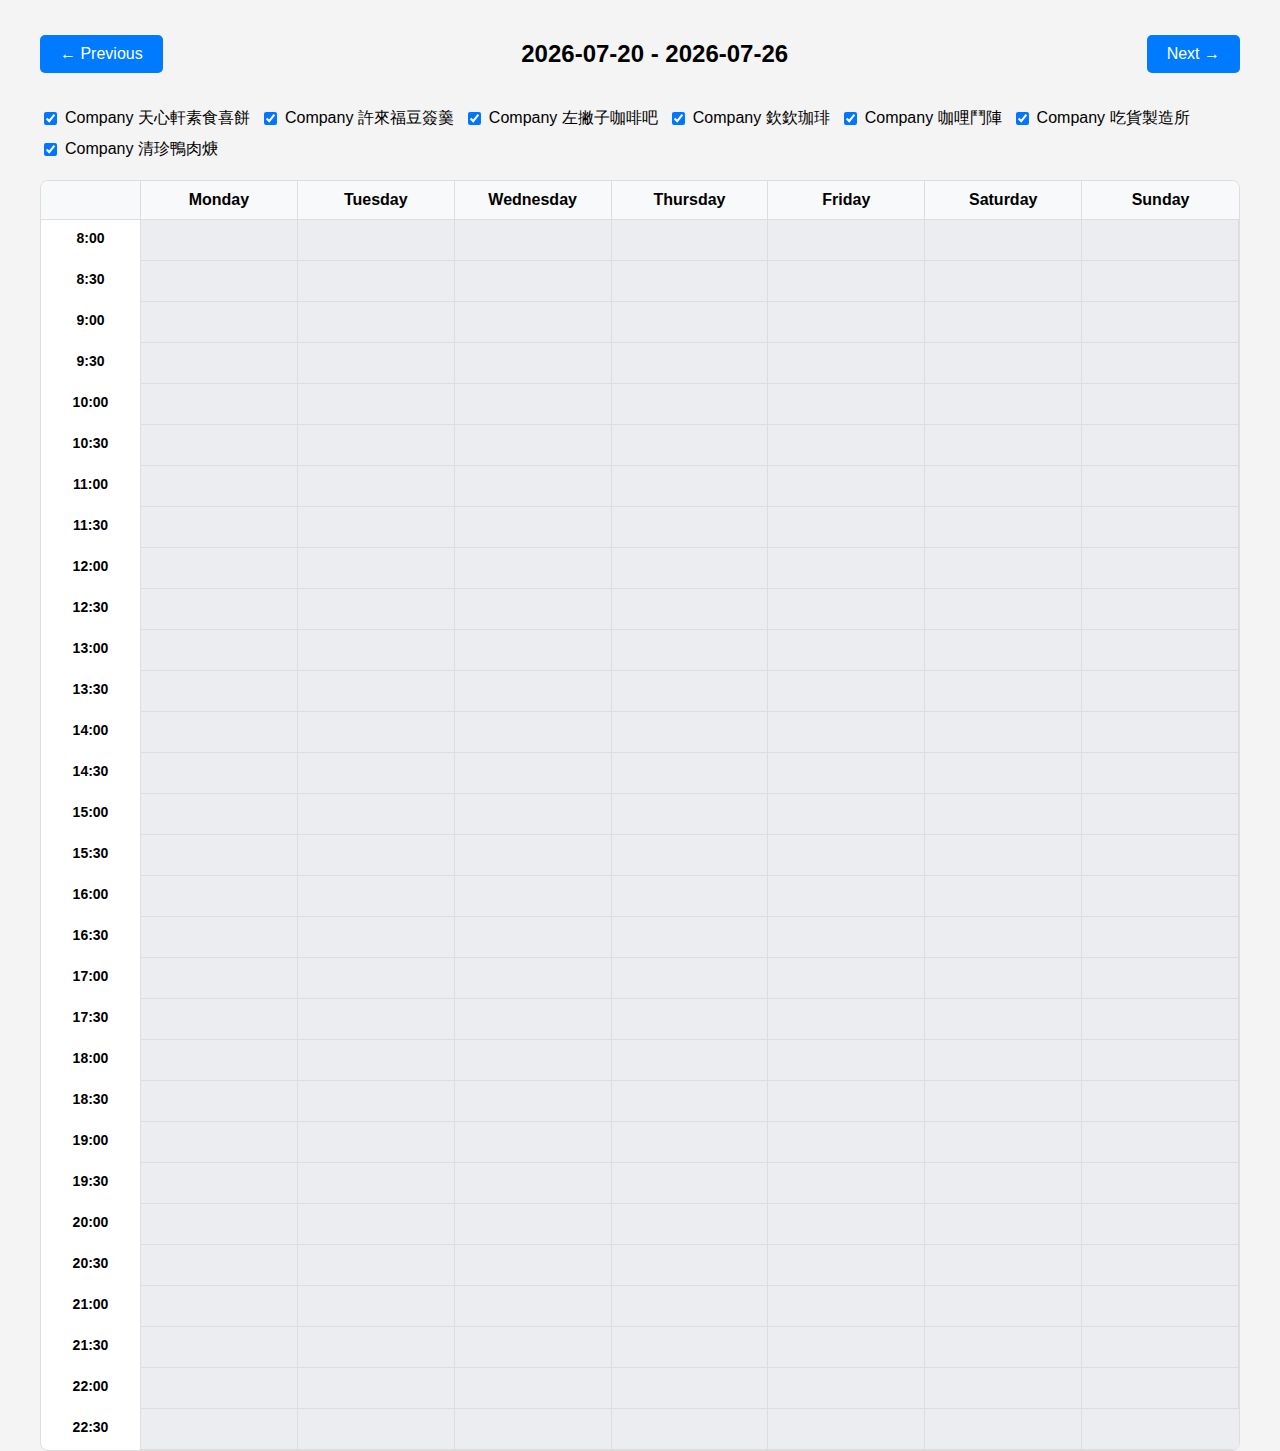
==== index.html @ a3d46cd6 "first commit" ====
<!DOCTYPE html>
<html lang="en">

<head>
    <meta charset="UTF-8">
    <meta name="viewport" content="width=device-width, initial-scale=1.0">
    <title>Heat Map Calendar</title>
    <link rel="stylesheet" href="styles.css">
</head>

<body>
    <div class="calendar-container">
        <div class="calendar-header">
            <button id="prev" class="nav-button">← Previous</button>
            <h2 id="calendar-range"></h2>
            <button id="next" class="nav-button">Next →</button>
        </div>
        <div id="checkbox-container" class="checkbox-container"></div>
        <div class="calendar-grid">
            <div class="grid-header">
                <div class="time-slot"></div>
                <div class="day">Monday</div>
                <div class="day">Tuesday</div>
                <div class="day">Wednesday</div>
                <div class="day">Thursday</div>
                <div class="day">Friday</div>
                <div class="day">Saturday</div>
                <div class="day">Sunday</div>
            </div>
            <div id="heatmap"></div>
        </div>
    </div>
    <script src="script.js"></script>
</body>



</html>
---- styles.css ----
/* styles.css */
body {
    font-family: Arial, sans-serif;
    margin: 0;
    padding: 20px;
    background-color: #f4f4f4;
    display: flex;
    justify-content: center;
    align-items: flex-start;
    height: 100vh;
}

.calendar-container {
    width: 100%;
    max-width: 1200px;
}

.calendar-header {
    display: flex;
    justify-content: space-between;
    align-items: center;
    margin-bottom: 20px;
}

.nav-button {
    padding: 10px 20px;
    font-size: 16px;
    background-color: #007bff;
    color: white;
    border: none;
    border-radius: 5px;
    cursor: pointer;
}

.nav-button:hover {
    background-color: #0056b3;
}

.calendar-grid {
    display: flex;
    flex-direction: column;
    border: 1px solid #ddd;
    background-color: white;
    border-radius: 8px;
    overflow: hidden;
}

.grid-header {
    display: grid;
    grid-template-columns: 100px repeat(7, 1fr);
    background-color: #f8f9fa;
    border-bottom: 1px solid #ddd;
}

.time-slot,
.day {
    padding: 10px;
    text-align: center;
    font-weight: bold;
    border-right: 1px solid #ddd;
}

.time-slot {
    font-size: 14px;
}

.day:last-child {
    border-right: none;
}

#heatmap {
    display: grid;
    grid-template-columns: 100px repeat(7, 1fr);
}

.cell {
    height: 40px;
    display: flex;
    align-items: center;
    justify-content: center;
    font-size: 12px;
    border-right: 1px solid #ddd;
    border-bottom: 1px solid #ddd;
    transition: background-color 0.3s ease;
}

.cell:last-child {
    border-right: none;
}

.cell[data-value="0"] {
    background-color: #ebedf0;
}

.cell[data-value="1"] {
    background-color: #d8e9be;
}

.cell[data-value="2"] {
    background-color: #c6e48b;
}

.cell[data-value="3"] {
    background-color: #a0d67d;
}

.cell[data-value="4"] {
    background-color: #7bc96f;
}

.cell[data-value="5"] {
    background-color: #4fb255;
}

.cell[data-value="6"] {
    background-color: #239a3b;
}

.cell[data-value="7"] {
    background-color: #196127;
}

.checkbox-container {
    margin-bottom: 20px;
    display: flex;
    gap: 10px;
    flex-wrap: wrap;
}

.company-checkbox {
    display: flex;
    align-items: center;
    font-size: 16px;
    gap: 5px;
    cursor: pointer;
}
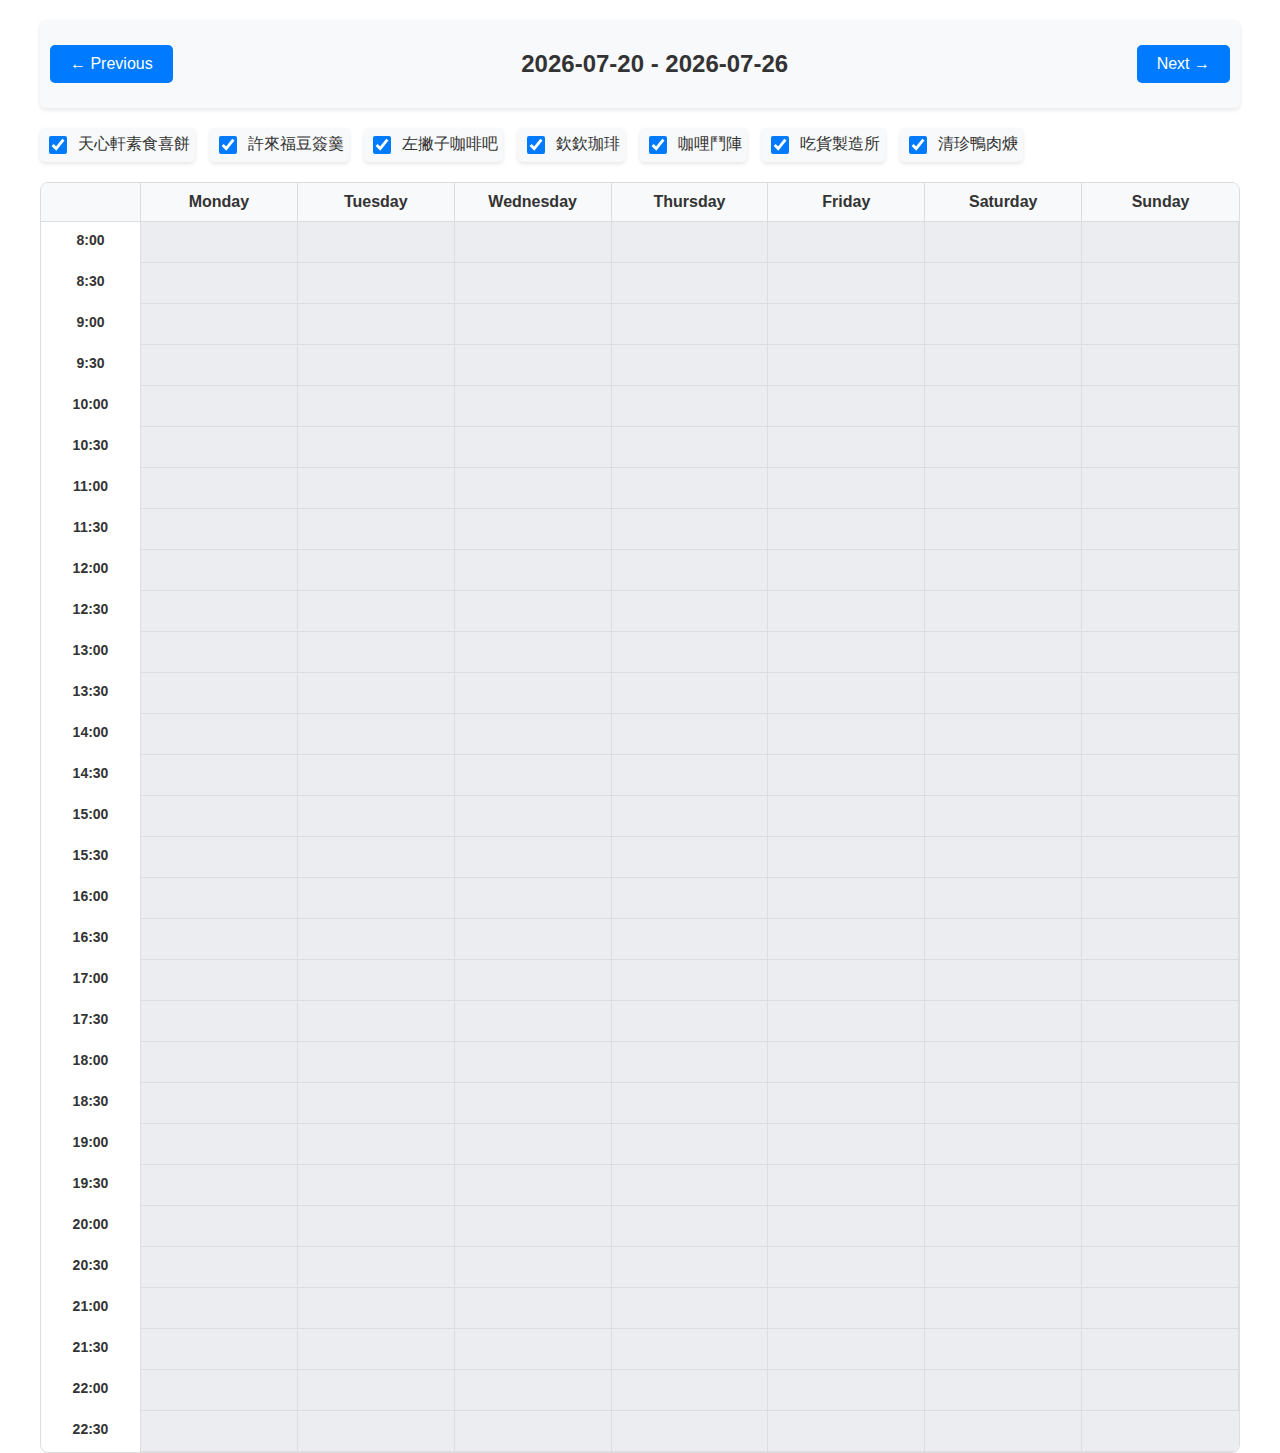
==== commit 6c557849: "add background and responsive styling" ====
--- a/index.html
+++ b/index.html
@@ -12,7 +12,11 @@
     <div class="calendar-container">
         <div class="calendar-header">
             <button id="prev" class="nav-button">← Previous</button>
-            <h2 id="calendar-range"></h2>
+
+            <div class="flex-container">
+                <h2 id="calendar-range">Calendar Range</h2>
+            </div>
+
             <button id="next" class="nav-button">Next →</button>
         </div>
         <div id="checkbox-container" class="checkbox-container"></div>
--- a/styles.css
+++ b/styles.css
@@ -1,14 +1,27 @@
-/* styles.css */
+/* Base styles (already provided) */
+
 body {
     font-family: Arial, sans-serif;
     margin: 0;
     padding: 20px;
-    background-color: #f4f4f4;
+    background-image: url('images/74879.jpg');
+    /* Replace with your image path */
+    background-size: cover;
+    /* Scale the image to cover the entire viewport */
+    background-repeat: no-repeat;
+    /* Avoid repeating the image */
+    background-attachment: fixed;
+    /* Keep the background fixed during scrolling */
+    background-position: center;
+    /* Center the image */
     display: flex;
     justify-content: center;
     align-items: flex-start;
     height: 100vh;
-}
+    color: #333;
+    /* Ensure text is readable */
+}
+
 
 .calendar-container {
     width: 100%;
@@ -20,6 +33,7 @@
     justify-content: space-between;
     align-items: center;
     margin-bottom: 20px;
+    flex-wrap: wrap;
 }
 
 .nav-button {
@@ -68,6 +82,25 @@
     border-right: none;
 }
 
+/* Flex container for navigation buttons and heading */
+.calendar-header {
+    display: flex;
+    align-items: center;
+    /* Vertically center-align the items */
+    justify-content: space-between;
+    /* Distribute items with space between them */
+    gap: 15px;
+    /* Add spacing between items */
+    padding: 10px;
+    /* Add padding inside the container */
+    background-color: #f8f9fa;
+    /* Optional: Background for visibility */
+    box-shadow: 0 2px 4px rgba(0, 0, 0, 0.1);
+    /* Optional: Add a shadow */
+    border-radius: 5px;
+    /* Optional: Add rounded corners */
+}
+
 #heatmap {
     display: grid;
     grid-template-columns: 100px repeat(7, 1fr);
@@ -120,17 +153,120 @@
     background-color: #196127;
 }
 
+/* Flexbox styling for the checkbox container */
 .checkbox-container {
     margin-bottom: 20px;
     display: flex;
-    gap: 10px;
     flex-wrap: wrap;
-}
-
+    /* Allow wrapping to the next line */
+    gap: 15px;
+    /* Space between checkboxes */
+    align-items: center;
+    /* Align items vertically */
+    justify-content: flex-start;
+    /* Align items to the left */
+}
+
+/* Styling for individual checkboxes and labels */
 .company-checkbox {
     display: flex;
     align-items: center;
     font-size: 16px;
-    gap: 5px;
+    gap: 8px;
+    /* Space between the checkbox and label text */
     cursor: pointer;
+    padding: 5px;
+    border-radius: 5px;
+    background-color: #f8f9fa;
+    box-shadow: 0 2px 4px rgba(0, 0, 0, 0.1);
+    transition: background-color 0.3s;
+}
+
+.company-checkbox:hover {
+    background-color: #e9ecef;
+}
+
+input[type="checkbox"] {
+    width: 18px;
+    height: 18px;
+    accent-color: #007bff;
+    /* Customize checkbox color */
+}
+
+
+/* Responsive styles for smaller screens */
+@media (max-width: 768px) {
+    body {
+        padding: 10px;
+    }
+
+    .calendar-container {
+        max-width: 100%;
+    }
+
+    .calendar-header {
+        flex-direction: column;
+        gap: 10px;
+        text-align: center;
+    }
+
+    .nav-button {
+        width: 100%;
+        padding: 10px;
+        font-size: 14px;
+    }
+
+    .grid-header {
+        grid-template-columns: 80px repeat(7, 1fr);
+    }
+
+    #heatmap {
+        grid-template-columns: 80px repeat(7, 1fr);
+    }
+
+    .time-slot,
+    .day {
+        font-size: 12px;
+        padding: 5px;
+    }
+
+    .cell {
+        height: 30px;
+        font-size: 10px;
+    }
+
+    .checkbox-container {
+        flex-direction: column;
+        align-items: flex-start;
+    }
+
+    .company-checkbox {
+        font-size: 14px;
+    }
+}
+
+@media (max-width: 480px) {
+    .grid-header {
+        grid-template-columns: 60px repeat(7, 1fr);
+    }
+
+    #heatmap {
+        grid-template-columns: 60px repeat(7, 1fr);
+    }
+
+    .nav-button {
+        font-size: 12px;
+        padding: 8px;
+    }
+
+    .time-slot,
+    .day {
+        font-size: 10px;
+        padding: 5px;
+    }
+
+    .cell {
+        height: 25px;
+        font-size: 8px;
+    }
 }